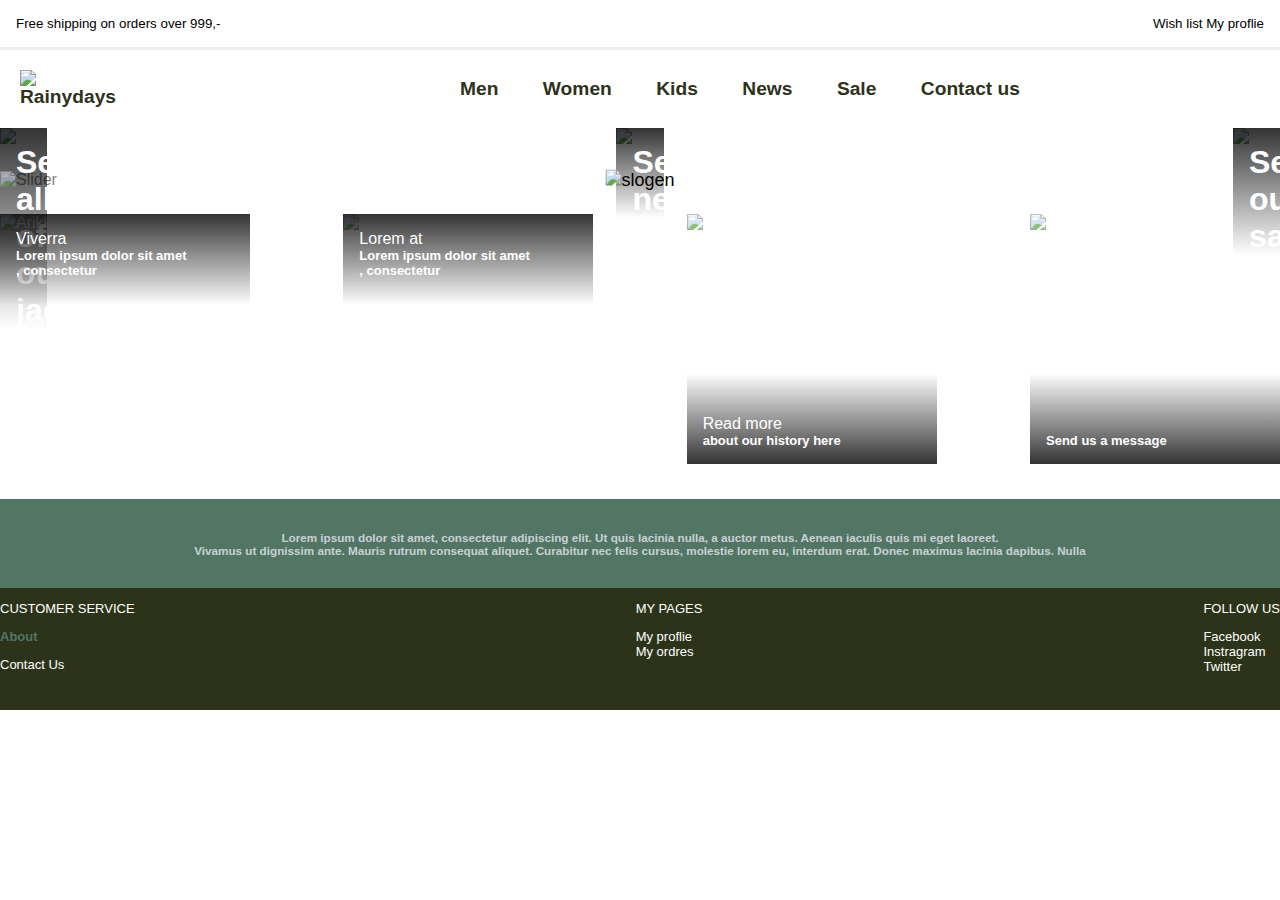
==== index.html @ c91542f7 "." ====
<!DOCTYPE html>
<html lang="en">
   <head>
      <meta charset="UTF-8">
      <meta http-equiv="X-UA-Compatible" content="IE=edge">
      <meta name="viewport" content="width=device-width, initial-scale=1.0">
      <meta name="description" content="rainy days - jackets">
      <title>Rainydays | Home</title>
      <link href="css/styles.css" rel=stylesheet />
      <script src="https://kit.fontawesome.com/075c648cb7.js" crossorigin="anonymous"></script>
   </head>
   <body>
      <header class="topbar">
         <div class="infosection">
            <div class="infosection-wrapper">
               <div class="left">
                  <i class="fas fa-truck"></i> Free shipping on orders over 999,-
               </div>
               <div class="right">
                  <i class="fas fa-heart"></i> Wish list
                  <i class="fas fa-user"></i> My proflie
               </div>
            </div>
         </div>
         <nav>
            <a href="index.html">  <img src="images/Logo.png"  alt="Rainydays"> </a>
            <ul>
               <li> <a href="men.html">Men</a></li>
               <li> <a href="women.html">Women</a></li>
               <li> <a href="kids.html">Kids</a></li>
               <li> <a href="news.html">News</a></li>
               <li> <a href="sale.html">Sale</a></li>
               <li> <a href="contact.html">Contact us </a></li>
            </ul>
         </nav> 
      </header>
      
   <main>
      <section class="front-categories">
         <div class="imgtext column" >
            <h1>See all of our jackets</h1>
            <a href="men.html"></a>
            <img src="images/sitting.jpg" alt=men>
         </div>

         <div class="imgtext column">
            <h1>See news</h1>
            <a href="news.html"></a>
            <img src="images/looking.jpg" alt=men >
         </div>

         <div class="imgtext column">
            <h1>See our sale</h1>
            <a href="sale.html"></a>
            <img src="images/mounten.jpg" alt=men >
         </div>
      </section>

      
         <section>
            <div class="slider">
               <img class="slider-background" src="images/slider.jpg" alt=Slider>
               <!-- <div class="center">Her kommer det en tekst</div> -->
               <img class="center" src="images/slogen.png" alt="slogen">
            </div>
         </section>

         <section class="front-news"> 
            <div class="article">
               <img src="images/mounten.jpg" alt=Arikkel1>
               <div class="toptext">
                  <p>Viverra<p>
                  <h3>Lorem ipsum dolor sit 
                     amet <br> , consectetur  </h3> 
               </div>      
            </div>

            <div class="article">
               <img src="images/skiing.jpg" alt=Arikkel2>
               <div class="toptext">
                  <p>Lorem at<p> 
                  <h3>Lorem ipsum dolor sit 
                     amet <br>, consectetur</h3>  
               </div>   
            </div>

            <div class="article">
               <img src="images/sitting.jpg" alt=Arikkel3>
               <div class="bottomtext">
                  <p>Read more<p>  
                  <h3>about our 
                     history here</h3>
               </div>
            </div>

            <div class="article">
               <img src="images/skiing.jpg" alt=Arikkel4>
               <div class="bottomtext">
                  <h3>Send us a message</h3>  
               </div>
            </div>
         </section>
      </main>
      <section class="smallfooter">
         <h3>Lorem ipsum dolor sit amet, consectetur adipiscing elit. Ut quis lacinia nulla, a auctor metus. Aenean iaculis quis mi eget laoreet. <br>Vivamus ut 
            dignissim ante. Mauris rutrum consequat aliquet. 
            Curabitur nec felis cursus, molestie lorem eu, interdum erat. Donec maximus lacinia dapibus. Nulla </h3>
   </section>
      <footer class="footer-info">
         <div class="footer-wrapper">
            <div> 
               <p>CUSTOMER SERVICE</p>
               <a href="About.html"> About </a>
               <p>Contact Us</p>
            </div> 

            <div>
               <p>MY PAGES</p>
               <li>My proflie</li>
               <li>My ordres</li>
            </div>

            <div>
               <p>FOLLOW US</p>
               <li>Facebook</li>
               <li>Instragram</li>
               <li>Twitter</li>
            </div>  
         </div>
      </footer>
   </body>
</html>
---- css/styles.css ----
@import url('https://fonts.googleapis.com/css2?famliy=Open+Sans:ital,wght@0,400;0,600;0,700;0,800;1,400&display=swap');

/* main */

body {
  color: #000;
  background-color: #fff;
  margin: 0;
  font-family: 'Open Sans', sans-serif;
}

body > main {
  max-width: 1600px;
  margin: 0 auto;
}

header a {
  color: #2d3319;
  padding: 20px;
  font-size: larger;
}

button {
  background-color: #2D3319;
  color: #FFFFFF;
  height: 40px;
  border-bottom-style: none;
}
/* 
a {
  color: #517664;
} */

/*nav*/

nav {
  max-width: 1600px;
  margin: 0 auto;
}

nav ul {
  padding: 0px;
  text-align: center;
}

nav li {
  display: inline-block;
}

/*link*/

a {
  text-decoration: none;
  font-weight: 600;
  color: #517664;
}

.active {
  text-decoration: underline;
}

/* Topbar */

.topbar .infosection {
  margin: 0;
  max-height: 40px;
  
  padding: 1rem;
  font-size: smaller;
  border-bottom-style: inset
}

.infosection-wrapper {
  display: flex;
  justify-content: space-between;
  align-items: center;
  max-width: 1600px;
  margin: 0 auto;
}

.topbar nav {
  display: grid;
  grid-template-columns: 200px 1fr;
  align-items: center;
}

.topbar img {
  max-width: 100px;
  height: auto;
}

/* Font-category */
.front-categories {
  display: flex;
  flex-direction: column;
  justify-content: space-between;
  padding-bottom: 25px;
  flex-wrap: wrap;
  align-items: center;
 width: 100%;
}


.imgtext img {
  height: 400px;
  width: 400px;
}

/* mid-slider */ 

.slider {
  position: relative;
}

.slider .center {
  position: absolute;
  top: 50%;
  left: 50%;
  transform: translate(-50%, -50%);
  font-size: 18px;
  max-width: 100%;
}

.slider .slider-background { 
  object-fit: cover;
  width: 100%;
  height: 350px;
  object-position: 0% 45%;
  opacity: 0.5
}

/* Front - article  */

.front-news {
  display: flex;
  flex-direction: column; 
  justify-content: space-between;
  width: 100%;
  flex-wrap: wrap;
  align-items: center;
  padding-top: 25px;
  padding-bottom: 25px;
}

.article {
  position: relative;
  color: #fff;
  display: grid;
  grid-template-columns: 1;
  grid-gap: 10px;
  justify-content: center;
  padding-bottom: 10px;
}

.article h3 {
  font-size: small;
}

.toptext > *, .bottomtext > * {
  padding: 0;
  margin: 0;
}

.article img {
  width: 400px;
  height: 400px;
  opacity: 0.7;
}

.article .toptext {
  position: absolute;
  padding-left: 1rem;
  background: linear-gradient(
    0deg
    ,transparent 0,rgba(0,0,0,.8));
  width:  calc(100% - 1rem);  
  margin: 0;
  padding-top: 1rem;
  min-height: 75px;
}

.article .bottomtext {
  position: absolute;
  bottom: .6rem;
  padding-left: 1rem;
  background: linear-gradient(
    180deg
    ,transparent 0,rgba(0,0,0,.8));
  width:  calc(100% - 1rem);  
  margin: 0;
  padding-bottom: 1rem;
  min-height: 75px;
  display: flex;
  flex-direction: column;
  justify-content: flex-end;
}


/* Smallfooter  */
.smallfooter {
  background-color: #517664;
  color: #CACFD6;
  text-align: center;
  font-size: 10px;
  padding: 20px 30px;
}

/* Footer  */
footer {
  background: #2d3319;
  color: #fff;
  height: auto;
  padding-bottom: 25px;
  list-style-type: none;
  font-size: small;
}

.footer-wrapper {
  /* display: flex; */
  display: flex;
  flex-direction: row;
  justify-content: space-between;
  max-width: 1600px;
  margin: 0 auto;
}


.imgtext {
  background: transparent;
  color: #fff;
  position: relative;
  justify-content: center;
}

.imgtext h1 {
  position: absolute;
  padding-left: 1rem;
  background: linear-gradient(
    0deg
    ,transparent 0,rgba(0,0,0,.8));
  width:  calc(100% - 1rem);  
  margin: 0;
  padding-top: 1rem;
}

.imgtext a {
  position: absolute;
  bottom: .8rem;
  left: 1rem;
  color: #fff;
}



/* Prod-category */
.categoryslider {
  position: relative;
}


.categoryslider img {
  object-fit: cover;
  width: 100%;
  height: 350px;
  object-position: 0% 45%;
}


.prod-cat {
  display: flex;
  flex-direction: row;
  justify-content: space-around;
  padding-bottom: 25px;
  flex-wrap: wrap;
}

.prod-cat > div {
  display: flex;
  flex-direction: row;
  align-items: center;
  
}

.prod-cat img {
  max-height: 100px;
  max-width: 100px;
}

/* singel-prod */
.prod-page {
    margin: 0 auto;
    padding: 2rem;
    display: grid;
    grid-template-columns: 1fr;
    grid-template-areas: 
        "productImage"
        "productIngress"
        "productDetails";
}



.product-image {
  grid-area: productImage;
}

.product-ingress {
  grid-area: productIngress;
}

.product-details {
  grid-area: productDetails;
}


.variant {
  border: 5px solid green ;
  width: 5px;
  height: 5px;
}

/*contakt*/
input,
textarea {
  border: 5px, #707070;
}

.contact-background-color {
  background-color: #9FD8CB;
}

@media only screen and (min-width: 600px) {
  /* body {background: green;} */
  .front-categories {
    flex-direction: column;
  }
}

@media only screen and (min-width: 992px) {
  /* body {background: orange;} */
  .article img {
    width: 250px;
    height: 250px;
  }

  .front-categories {
    flex-direction: row;
    justify-content: space-between; 
    
  }
 .column {
   justify-content: center;
 }

 .front-news {
 flex-direction: row;
 justify-content: space-between;
}


.prod-page {
  flex-direction: row;
  justify-content: space-between;
}

.prod-cat > div {
  display: flex;
  flex-direction: column;
  align-items: center;
}


.prod-page {
  grid-template-columns: 1fr 1fr 1fr;
  grid-template-areas: 
      "productImage productIngress productIngress"
      "productDetails productDetails productDetails";
}

}

/* Helpers */

.d-flex {
  display: flex;
}

.flex-row {
  flex-direction: row;
}

.flex-column {
  flex-direction: column;
}

.align-items-center {
  align-items: center;
}

.justify-content-center {
  justify-content: center;
}

.medium-img {
  height: auto;
  max-width: 400px;
}

.justify-content-between {
  justify-content: space-between;
}

.justify-content-around {
  justify-content: space-around;
}
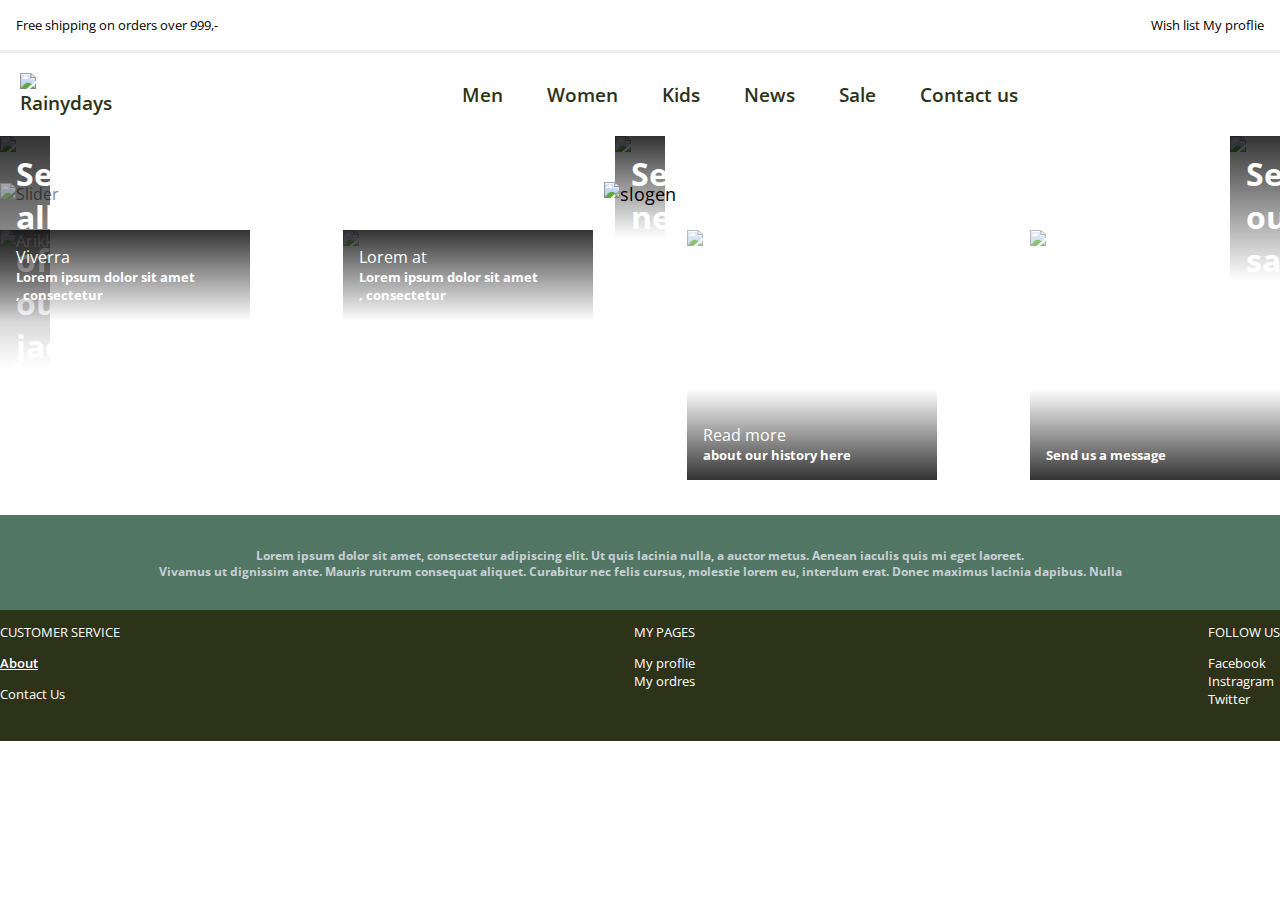
==== commit 240633ad: "add more" ====
--- a/index.html
+++ b/index.html
@@ -8,6 +8,8 @@
       <title>Rainydays | Home</title>
       <link href="css/styles.css" rel=stylesheet />
       <script src="https://kit.fontawesome.com/075c648cb7.js" crossorigin="anonymous"></script>
+      <link rel="preconnect" href="https://fonts.gstatic.com">
+      <link href="https://fonts.googleapis.com/css2?family=Open+Sans:ital,wght@0,400;0,600;0,700;0,800;1,400&display=swap" rel="stylesheet"> 
    </head>
    <body>
       <header class="topbar">
@@ -24,6 +26,8 @@
          </div>
          <nav>
             <a href="index.html">  <img src="images/Logo.png"  alt="Rainydays"> </a>
+            <label for="mobil-menu" class="hidden bars"><i class="fas fa-bars"></i></label>
+            <input type="checkbox" id="mobil-menu"/> 
             <ul>
                <li> <a href="men.html">Men</a></li>
                <li> <a href="women.html">Women</a></li>
@@ -100,6 +104,7 @@
                </div>
             </div>
          </section>
+         <div class="growerNotAShower"></div>
       </main>
       <section class="smallfooter">
          <h3>Lorem ipsum dolor sit amet, consectetur adipiscing elit. Ut quis lacinia nulla, a auctor metus. Aenean iaculis quis mi eget laoreet. <br>Vivamus ut 
--- a/css/styles.css
+++ b/css/styles.css
@@ -1,4 +1,5 @@
-@import url('https://fonts.googleapis.com/css2?famliy=Open+Sans:ital,wght@0,400;0,600;0,700;0,800;1,400&display=swap');
+/* @import url('https://fonts.googleapis.com/css2?famliy=Open+Sans:ital,wght@0,400;0,600;0,700;0,800;1,400&display=swap'); */
+@import url('helpers.css');
 
 /* main */
 
@@ -12,6 +13,9 @@
 body > main {
   max-width: 1600px;
   margin: 0 auto;
+  display: flex;
+  flex-direction: column;
+  height: 100%;
 }
 
 header a {
@@ -21,18 +25,22 @@
 }
 
 button {
+  width: 100%;
   background-color: #2D3319;
   color: #FFFFFF;
-  height: 40px;
-  border-bottom-style: none;
-}
-/* 
+  padding: 14px 20px;
+  margin: 8px 0;
+  border: none;
+  border-radius: 4px;
+  cursor: pointer;
+}
+/*
+
 a {
   color: #517664;
 } */
 
 /*nav*/
-
 nav {
   max-width: 1600px;
   margin: 0 auto;
@@ -46,6 +54,10 @@
 nav li {
   display: inline-block;
 }
+
+/* .hidden {
+  display: none;
+} */
 
 /*link*/
 
@@ -79,8 +91,11 @@
 }
 
 .topbar nav {
+  display: flex;
   display: grid;
   grid-template-columns: 200px 1fr;
+  flex-direction: column;
+  justify-content: space-between;
   align-items: center;
 }
 
@@ -92,7 +107,7 @@
 /* Font-category */
 .front-categories {
   display: flex;
-  flex-direction: column;
+  flex-direction: row;
   justify-content: space-between;
   padding-bottom: 25px;
   flex-wrap: wrap;
@@ -106,7 +121,7 @@
   width: 400px;
 }
 
-/* mid-slider */ 
+/* Slider */ 
 
 .slider {
   position: relative;
@@ -127,6 +142,11 @@
   height: 350px;
   object-position: 0% 45%;
   opacity: 0.5
+}
+
+.slider h3 {
+  color: #FFFFFF;
+  font-size: 800;
 }
 
 /* Front - article  */
@@ -224,6 +244,10 @@
   margin: 0 auto;
 }
 
+footer a {
+  color: #fff;
+  text-decoration: underline;
+} 
 
 .imgtext {
   background: transparent;
@@ -271,6 +295,7 @@
   flex-direction: row;
   justify-content: space-around;
   padding-bottom: 25px;
+  padding-top: 25px;
   flex-wrap: wrap;
 }
 
@@ -322,19 +347,170 @@
 /*contakt*/
 input,
 textarea {
-  border: 5px, #707070;
+  padding: 14px 20px;
+  border-radius: 4px; 
+  border: 2px solid #2D3319;
 }
 
 .contact-background-color {
   background-color: #9FD8CB;
 }
 
-@media only screen and (min-width: 600px) {
+/* #Card-number {
+  width: 90%;
+} */
+
+input[type=submit] {
+  background-color: #2D3319;
+  color: #FFFFFF;
+  padding: 14px 20px;
+  margin: 8px 0;
+  border: none;
+  border-radius: 4px;
+  cursor: pointer;
+}
+
+.summary {
+  border: 1px solid #ccc;
+  border-collapse: collapse;
+  margin: 0;
+  padding: 0;
+  width: 100%;
+  table-layout: fixed;
+}
+
+.summary caption {
+  font-size: 1.5em;
+  margin: .5em 0 .75em;
+}
+
+.summary tr {
+  background-color: #f8f8f8;
+  border: 1px solid #ddd;
+  padding: .35em;
+}
+
+.summary th,
+.summary td {
+  padding: .625em;
+  text-align: center;
+}
+
+.summary th {
+  font-size: .85em;
+  letter-spacing: .1em;
+  text-transform: uppercase;
+}
+
+.summary img {
+  width: 100%;
+    height: auto;
+    object-fit: contain;
+}
+
+.col-1-2 {
+  width: 50%;
+}
+
+.col-1-3 {
+  width: 33%;
+}
+
+.col-2-3 {
+  width: 67%;
+}
+
+#Card-number {
+  width: calc(100% - 40px);
+}
+
+
+@media only screen and (max-width: 770px) {
+  ul {
+    display: none; 
+  }
+
+  #mobil-menu:checked ~ ul{
+    display: block;
+  }
+
+  #mobil-menu {
+    display: none;
+  }
+
+  .bars {
+    position: absolute;
+    right: 0px;
+    width: 30px;
+    margin-top: 30px;
+}
+
   /* body {background: green;} */
   .front-categories {
-    flex-direction: column;
-  }
-}
+    flex-direction: row;
+    justify-content: space-around; 
+    
+  }
+  .summary {
+    border: 0;
+  }
+
+  .summary caption {
+    font-size: 1.3em;
+  }
+  
+  .summary thead {
+    border: none;
+    clip: rect(0 0 0 0);
+    height: 1px;
+    margin: -1px;
+    overflow: hidden;
+    padding: 0;
+    position: absolute;
+    width: 1px;
+  }
+  
+  .summary tr {
+    border-bottom: 3px solid #ddd;
+    display: block;
+    margin-bottom: .625em;
+  }
+  
+  .summary td {
+    border-bottom: 1px solid #ddd;
+    display: block;
+    font-size: .8em;
+    text-align: right;
+  }
+  
+  .summary td::before {
+    content: attr(data-label);
+    float: left;
+    font-weight: bold;
+    text-transform: uppercase;
+  }
+  
+  .summary td:last-child {
+    border-bottom: 0;
+  }
+
+  .col-1-2 {
+    width: 100%;
+  }
+
+  .col-1-3 {
+    width: 100%;
+  }
+
+  .col-2-3 {
+    width: 100%;
+  }
+
+  .hide-mobile {
+    display: none;
+  }
+}
+
 
 @media only screen and (min-width: 992px) {
   /* body {background: orange;} */
@@ -343,75 +519,138 @@
     height: 250px;
   }
 
+  #mobil-menu {
+    display: none;
+  }
+
+.hidden {
+  display: none;
+}
+
   .front-categories {
     flex-direction: row;
-    justify-content: space-between; 
-    
-  }
+  }
+
  .column {
-   justify-content: center;
- }
+    justify-content: center;
+  }
 
  .front-news {
- flex-direction: row;
- justify-content: space-between;
-}
-
-
-.prod-page {
-  flex-direction: row;
-  justify-content: space-between;
-}
-
-.prod-cat > div {
+    flex-direction: row;
+    justify-content: space-between;
+  }
+
+
+  .prod-page {
+    flex-direction: row;
+    justify-content: space-between;
+  }
+
+  .prod-cat > div {
+    display: flex;
+    flex-direction: column;
+    align-items: center;
+  }
+
+
+  .prod-page {
+    grid-template-columns: 1fr 1fr 1fr;
+    grid-template-areas: 
+        "productImage productIngress productIngress"
+        "productDetails productDetails productDetails";
+  }
+
+}
+
+/* Checkout */
+.checkout {
+  display: grid;
+  grid-template-columns: 1fr;
+}
+
+.delivery-and-purchase input {
+  margin: 5px;
+}
+
+.delivery-and-purchase .information {
+  display: grid;
+  grid-template-columns: 1fr;
+}
+
+.delivery-and-purchase .payment {
+  display: grid;
+  grid-template-columns: 1fr;
+}
+
+/* contact */
+.contact {
+  display: grid;
+  grid-template-columns: 1fr;
+  margin-top: 3rem;
+  margin-bottom: 3rem;
+}
+
+.contact .contact-form {
+  display: grid;
+  grid-template-columns: 1fr;
+}
+
+.contact .contact-form input, .contact .contact-form textarea {
+  margin: 5px;
+}
+
+.contact .contact-information {
+  /* d-flex flex-column align-items-center contact-background-color p-5 justify-content-center mb-3 */
   display: flex;
   flex-direction: column;
   align-items: center;
-}
-
-
-.prod-page {
-  grid-template-columns: 1fr 1fr 1fr;
-  grid-template-areas: 
-      "productImage productIngress productIngress"
-      "productDetails productDetails productDetails";
-}
-
-}
-
-/* Helpers */
-
-.d-flex {
-  display: flex;
-}
-
-.flex-row {
-  flex-direction: row;
-}
-
-.flex-column {
-  flex-direction: column;
-}
-
-.align-items-center {
-  align-items: center;
-}
-
-.justify-content-center {
+  background-color: #517664;
+  padding-left: 20px;
+  padding-right: 20px;
   justify-content: center;
-}
-
-.medium-img {
-  height: auto;
-  max-width: 400px;
-}
-
-.justify-content-between {
-  justify-content: space-between;
-}
-
-.justify-content-around {
-  justify-content: space-around;
-}
-
-
+  margin-bottom: 3rem;
+  margin-right: 20px;
+  margin-left: 20px;
+}
+
+.contact .contact-information div {
+  display: grid;
+  grid-template-columns: 1fr 2fr;
+}
+
+.contact .contact-information div i {
+ text-align: right;
+ margin-top: auto;
+ margin-bottom: auto;
+ padding-right: 10px;
+}
+
+/* Medium screens */
+@media  only screen and (min-width: 768px) {
+  .delivery-and-purchase .information {
+    grid-template-columns: 1fr 1fr;
+  }
+  
+  .delivery-and-purchase .payment {
+    grid-template-columns: 1fr 1fr;
+  }
+  
+  .delivery-and-purchase .payment :first-child {
+    grid-column: 1 / -1;
+  }
+
+  .contact {
+    grid-template-columns: 2fr 1fr;
+  }
+
+  .contact .contact-information {
+    margin: 0;
+  }
+}
+
+/* Large screens */
+@media  only screen and (min-width: 992px) {
+  .checkout {
+    grid-template-columns: 2fr 1fr;
+  }
+}
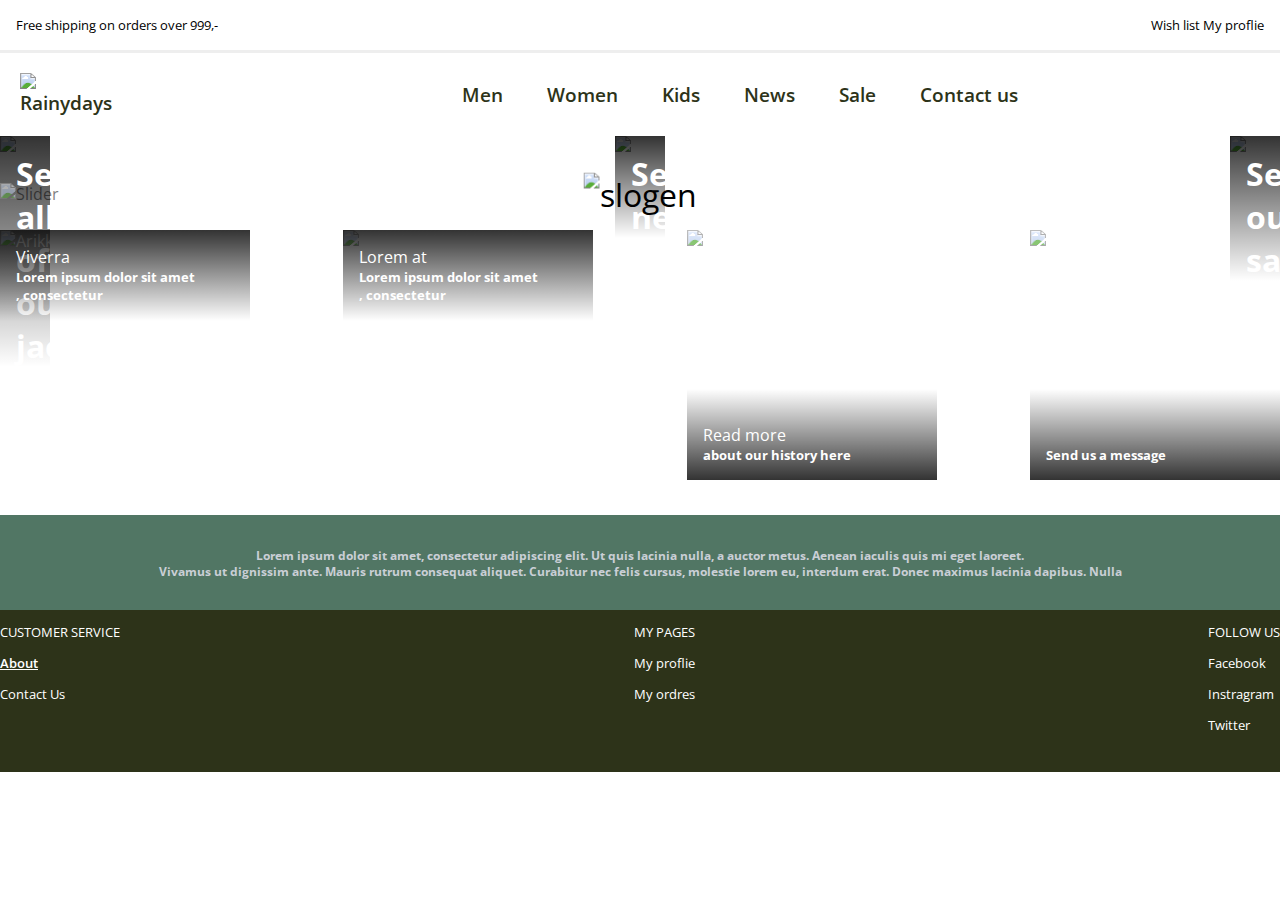
==== commit 286b4ef4: "add more stuff" ====
--- a/index.html
+++ b/index.html
@@ -104,32 +104,33 @@
                </div>
             </div>
          </section>
-         <div class="growerNotAShower"></div>
       </main>
+
       <section class="smallfooter">
          <h3>Lorem ipsum dolor sit amet, consectetur adipiscing elit. Ut quis lacinia nulla, a auctor metus. Aenean iaculis quis mi eget laoreet. <br>Vivamus ut 
             dignissim ante. Mauris rutrum consequat aliquet. 
             Curabitur nec felis cursus, molestie lorem eu, interdum erat. Donec maximus lacinia dapibus. Nulla </h3>
-   </section>
+      </section>
+      
       <footer class="footer-info">
          <div class="footer-wrapper">
             <div> 
                <p>CUSTOMER SERVICE</p>
-               <a href="About.html"> About </a>
+               <a href="About.html"><p>About</p></a>
                <p>Contact Us</p>
             </div> 
 
             <div>
                <p>MY PAGES</p>
-               <li>My proflie</li>
-               <li>My ordres</li>
+               <p>My proflie</p>
+               <p>My ordres</p>
             </div>
 
             <div>
                <p>FOLLOW US</p>
-               <li>Facebook</li>
-               <li>Instragram</li>
-               <li>Twitter</li>
+               <p>Facebook</p>
+               <p>Instragram</p>
+               <p>Twitter</p>
             </div>  
          </div>
       </footer>
--- a/css/styles.css
+++ b/css/styles.css
@@ -2,6 +2,10 @@
 @import url('helpers.css');
 
 /* main */
+/* 
+html, body {
+  width: 100%;
+} */
 
 body {
   color: #000;
@@ -55,9 +59,6 @@
   display: inline-block;
 }
 
-/* .hidden {
-  display: none;
-} */
 
 /*link*/
 
@@ -132,8 +133,9 @@
   top: 50%;
   left: 50%;
   transform: translate(-50%, -50%);
-  font-size: 18px;
+  font-size: 2rem;
   max-width: 100%;
+  margin-top: 0;
 }
 
 .slider .slider-background { 
@@ -236,7 +238,6 @@
 }
 
 .footer-wrapper {
-  /* display: flex; */
   display: flex;
   flex-direction: row;
   justify-content: space-between;
@@ -291,18 +292,22 @@
 
 
 .prod-cat {
-  display: flex;
-  flex-direction: row;
-  justify-content: space-around;
+  display: grid;
+  grid-template-columns: 1fr;
+  /* display: flex; */
+  /* flex-direction: row; */
+  /* justify-content: space-around; */
   padding-bottom: 25px;
   padding-top: 25px;
-  flex-wrap: wrap;
+  /* flex-wrap: wrap; */
 }
 
 .prod-cat > div {
   display: flex;
   flex-direction: row;
   align-items: center;
+  justify-content: space-between;
+  margin: 1rem 0;
   
 }
 
@@ -331,18 +336,22 @@
 
 .product-ingress {
   grid-area: productIngress;
+  margin: 0 1rem;
 }
 
 .product-details {
   grid-area: productDetails;
 }
 
-
-.variant {
-  border: 5px solid green ;
-  width: 5px;
-  height: 5px;
-}
+.price {
+  font-size: 1.5rem;
+}
+
+.price strong {
+  color: red;
+  margin-left: 1rem;
+}
+
 
 /*contakt*/
 input,
@@ -355,10 +364,6 @@
 .contact-background-color {
   background-color: #9FD8CB;
 }
-
-/* #Card-number {
-  width: 90%;
-} */
 
 input[type=submit] {
   background-color: #2D3319;
@@ -430,8 +435,19 @@
     display: none; 
   }
 
-  #mobil-menu:checked ~ ul{
+  nav {position: relative;}
+
+  #mobil-menu:checked ~ ul {
     display: block;
+    background-color: #517664;
+    position: absolute;
+    top: 70px;
+    z-index: 1;
+    
+  }
+
+  #mobil-menu:checked ~ ul li {
+    margin: 5px;
   }
 
   #mobil-menu {
@@ -442,10 +458,9 @@
     position: absolute;
     right: 0px;
     width: 30px;
-    margin-top: 30px;
-}
-
-  /* body {background: green;} */
+}
+
+  
   .front-categories {
     flex-direction: row;
     justify-content: space-around; 
@@ -509,6 +524,11 @@
   .hide-mobile {
     display: none;
   }
+
+  .footer-wrapper {
+    justify-content: space-evenly;
+  }
+
 }
 
 
@@ -566,6 +586,7 @@
 .checkout {
   display: grid;
   grid-template-columns: 1fr;
+  margin-bottom: 2rem;
 }
 
 .delivery-and-purchase input {
@@ -600,11 +621,10 @@
 }
 
 .contact .contact-information {
-  /* d-flex flex-column align-items-center contact-background-color p-5 justify-content-center mb-3 */
   display: flex;
   flex-direction: column;
   align-items: center;
-  background-color: #517664;
+  background-color: #9FD8CB;
   padding-left: 20px;
   padding-right: 20px;
   justify-content: center;
@@ -646,6 +666,10 @@
   .contact .contact-information {
     margin: 0;
   }
+
+  .prod-cat {
+    grid-template-columns: repeat(2, 1fr)
+  }
 }
 
 /* Large screens */
@@ -653,4 +677,9 @@
   .checkout {
     grid-template-columns: 2fr 1fr;
   }
-}
+
+  .prod-cat {
+    grid-template-columns: repeat(5, 1fr)
+  }
+
+}
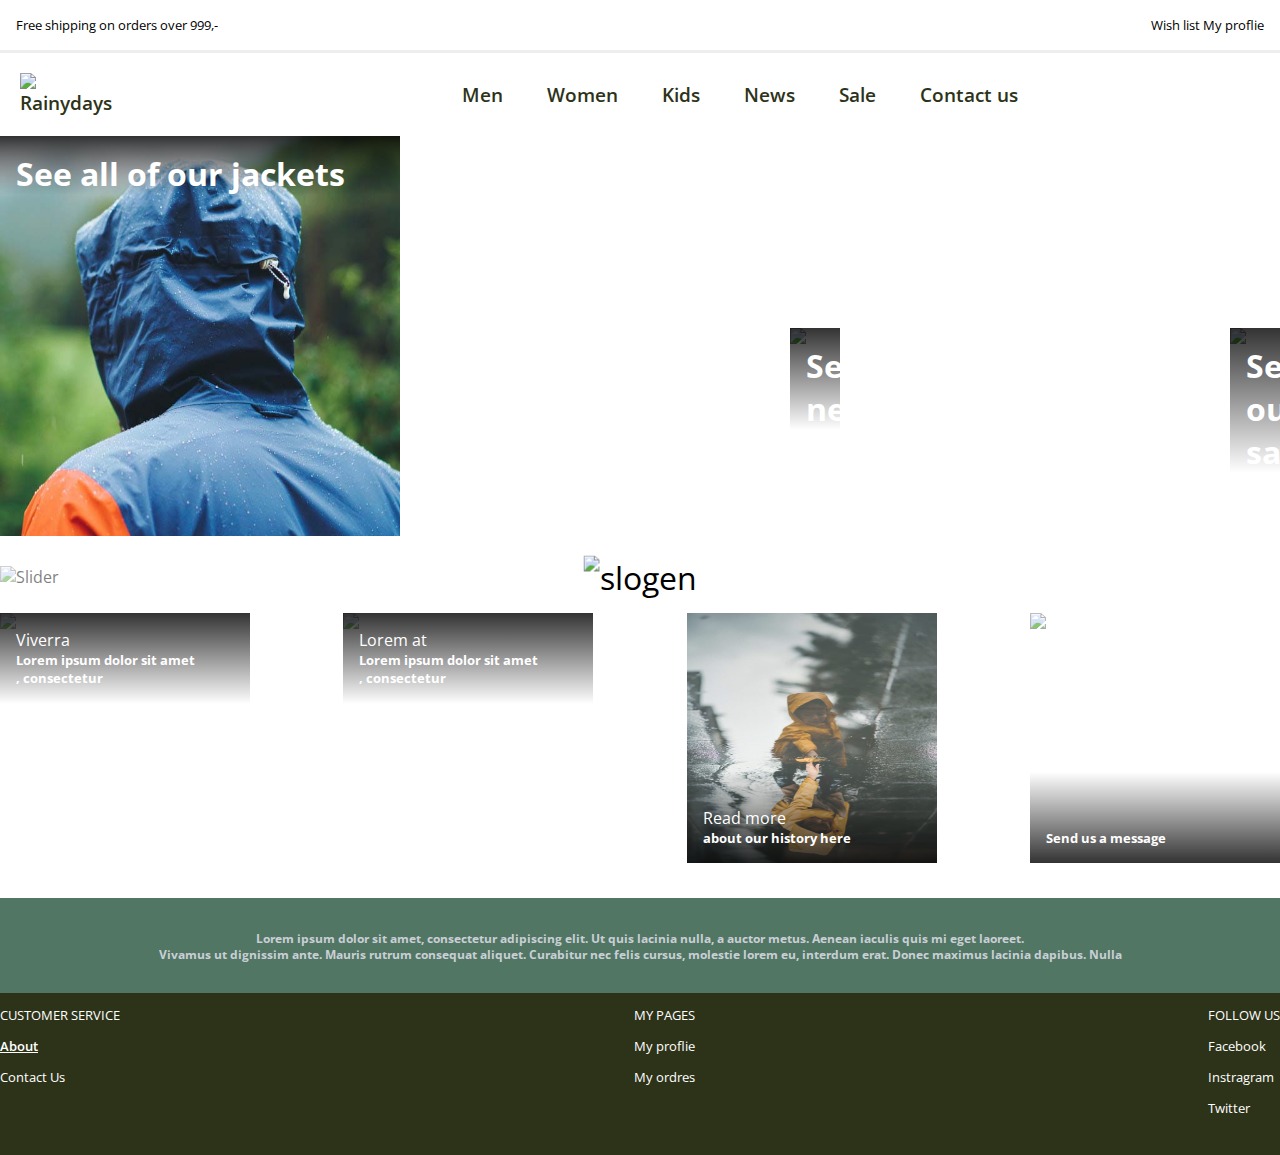
==== commit 1cde1cee: "add images and fit - cover" ====
--- a/index.html
+++ b/index.html
@@ -44,7 +44,7 @@
          <div class="imgtext column" >
             <h1>See all of our jackets</h1>
             <a href="men.html"></a>
-            <img src="images/sitting.jpg" alt=men>
+            <img src="images/front_img1.jpg" alt=men>
          </div>
 
          <div class="imgtext column">
@@ -89,7 +89,7 @@
             </div>
 
             <div class="article">
-               <img src="images/sitting.jpg" alt=Arikkel3>
+               <img src="images/article_img1.jpg" alt=Arikkel3>
                <div class="bottomtext">
                   <p>Read more<p>  
                   <h3>about our 
--- a/css/styles.css
+++ b/css/styles.css
@@ -113,13 +113,15 @@
   padding-bottom: 25px;
   flex-wrap: wrap;
   align-items: center;
- width: 100%;
+  width: 100%;
+
 }
 
 
 .imgtext img {
   height: 400px;
   width: 400px;
+  object-fit: cover;
 }
 
 /* Slider */ 
@@ -162,6 +164,7 @@
   align-items: center;
   padding-top: 25px;
   padding-bottom: 25px;
+  object-fit: cover;
 }
 
 .article {
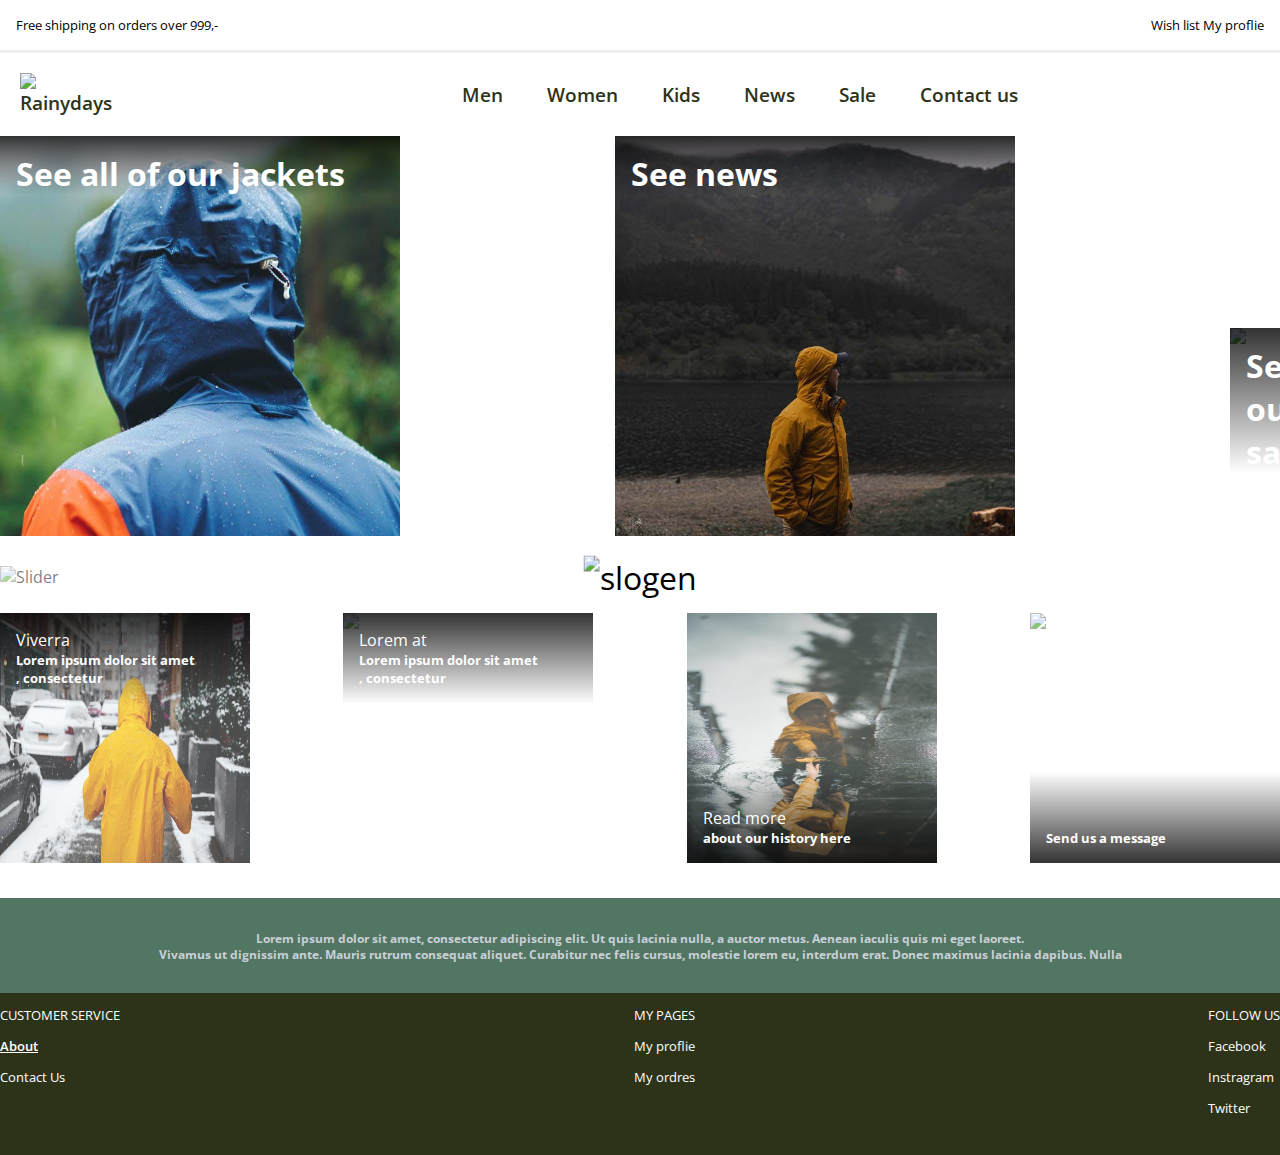
==== commit e0f2bfde: "." ====
--- a/index.html
+++ b/index.html
@@ -50,7 +50,7 @@
          <div class="imgtext column">
             <h1>See news</h1>
             <a href="news.html"></a>
-            <img src="images/looking.jpg" alt=men >
+            <img src="images/front_img2.jpg" alt=men>
          </div>
 
          <div class="imgtext column">
@@ -71,7 +71,7 @@
 
          <section class="front-news"> 
             <div class="article">
-               <img src="images/mounten.jpg" alt=Arikkel1>
+               <img src="images/article_img2.jpg" alt=Arikkel1>
                <div class="toptext">
                   <p>Viverra<p>
                   <h3>Lorem ipsum dolor sit 
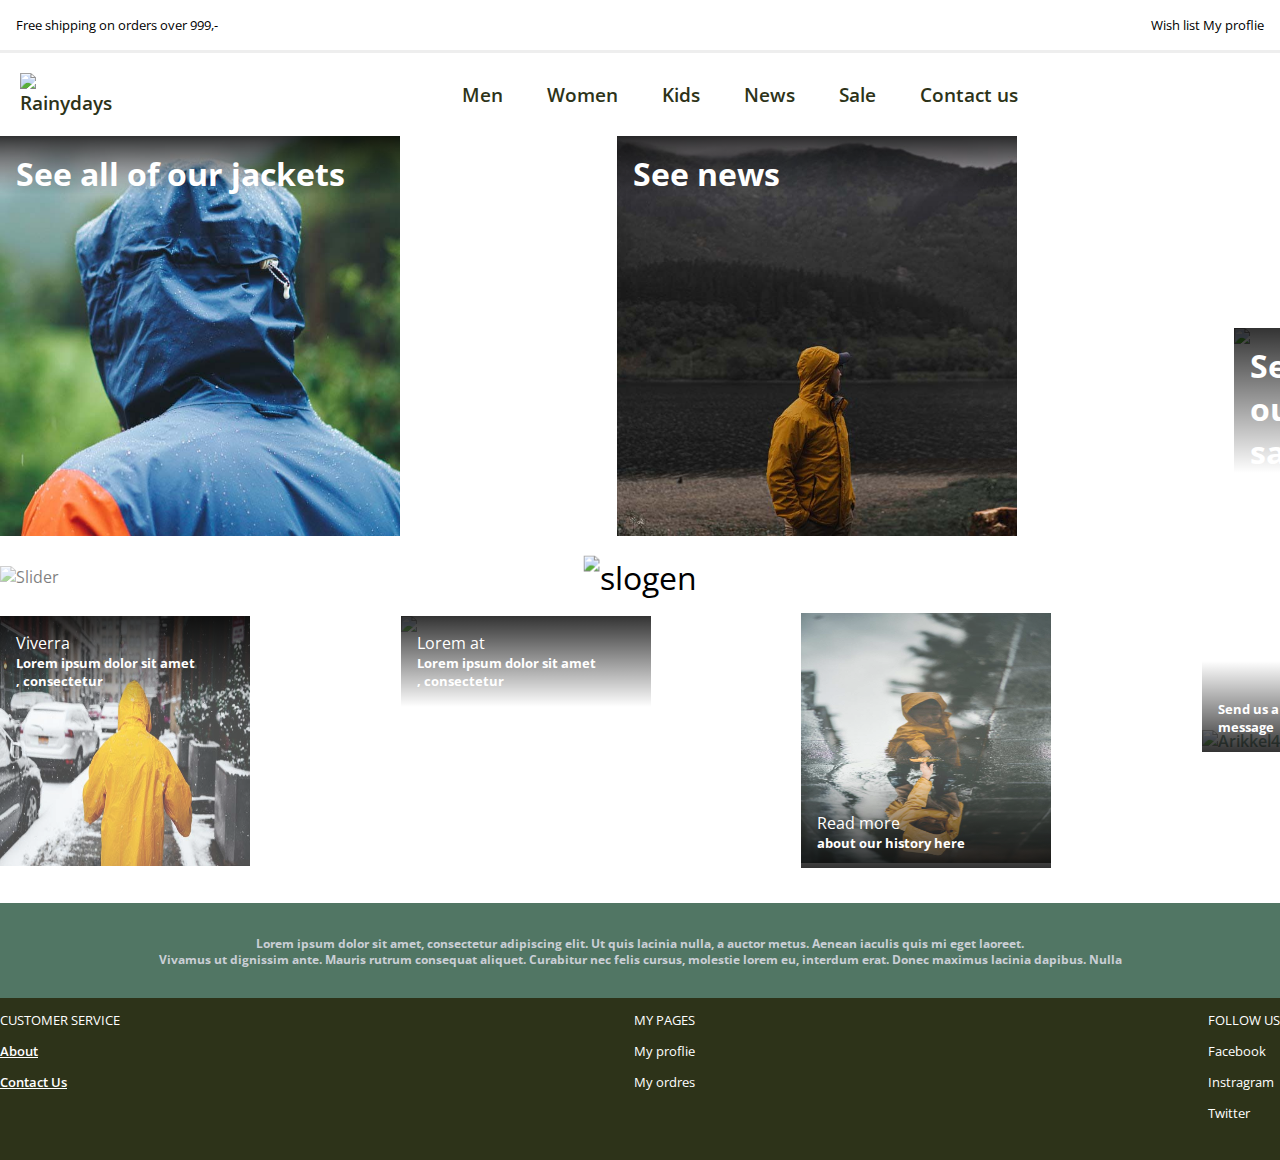
==== commit c4026d32: "add 'alt'" ====
--- a/index.html
+++ b/index.html
@@ -50,13 +50,13 @@
          <div class="imgtext column">
             <h1>See news</h1>
             <a href="news.html"></a>
-            <img src="images/front_img2.jpg" alt=men>
+            <img src="images/front_img2.jpg" alt=news>
          </div>
 
          <div class="imgtext column">
             <h1>See our sale</h1>
             <a href="sale.html"></a>
-            <img src="images/mounten.jpg" alt=men >
+            <img src="images/front_img3.jpg" alt=sale>
          </div>
       </section>
 
@@ -64,7 +64,6 @@
          <section>
             <div class="slider">
                <img class="slider-background" src="images/slider.jpg" alt=Slider>
-               <!-- <div class="center">Her kommer det en tekst</div> -->
                <img class="center" src="images/slogen.png" alt="slogen">
             </div>
          </section>
@@ -89,7 +88,7 @@
             </div>
 
             <div class="article">
-               <img src="images/article_img1.jpg" alt=Arikkel3>
+               <a href="About.html"><img src="images/article_img1.jpg" alt=Arikkel3></a>
                <div class="bottomtext">
                   <p>Read more<p>  
                   <h3>about our 
@@ -98,7 +97,7 @@
             </div>
 
             <div class="article">
-               <img src="images/skiing.jpg" alt=Arikkel4>
+               <a href="About.html"><img src="images/article_img3.jpg" alt=Arikkel4></a>
                <div class="bottomtext">
                   <h3>Send us a message</h3>  
                </div>
@@ -117,7 +116,7 @@
             <div> 
                <p>CUSTOMER SERVICE</p>
                <a href="About.html"><p>About</p></a>
-               <p>Contact Us</p>
+               <a href="contact.html"><p>Contact Us</p></a>
             </div> 
 
             <div>
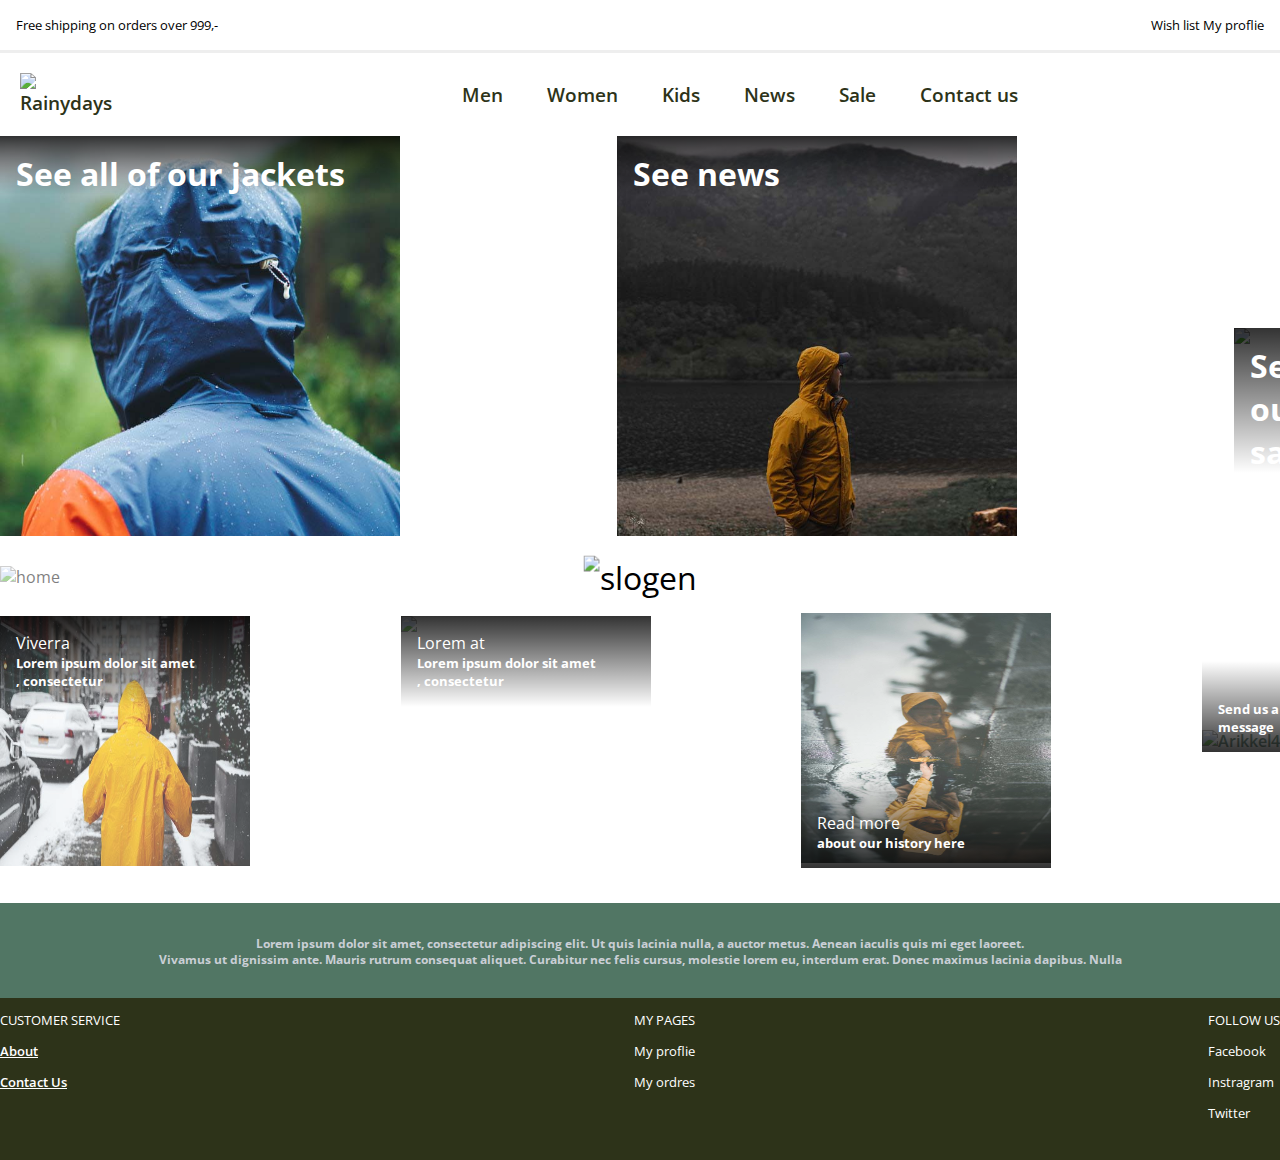
==== commit 38a001cd: "add alt and remove html" ====
--- a/index.html
+++ b/index.html
@@ -63,7 +63,7 @@
       
          <section>
             <div class="slider">
-               <img class="slider-background" src="images/slider.jpg" alt=Slider>
+               <img class="slider-background" src="images/slider.jpg" alt=home>
                <img class="center" src="images/slogen.png" alt="slogen">
             </div>
          </section>
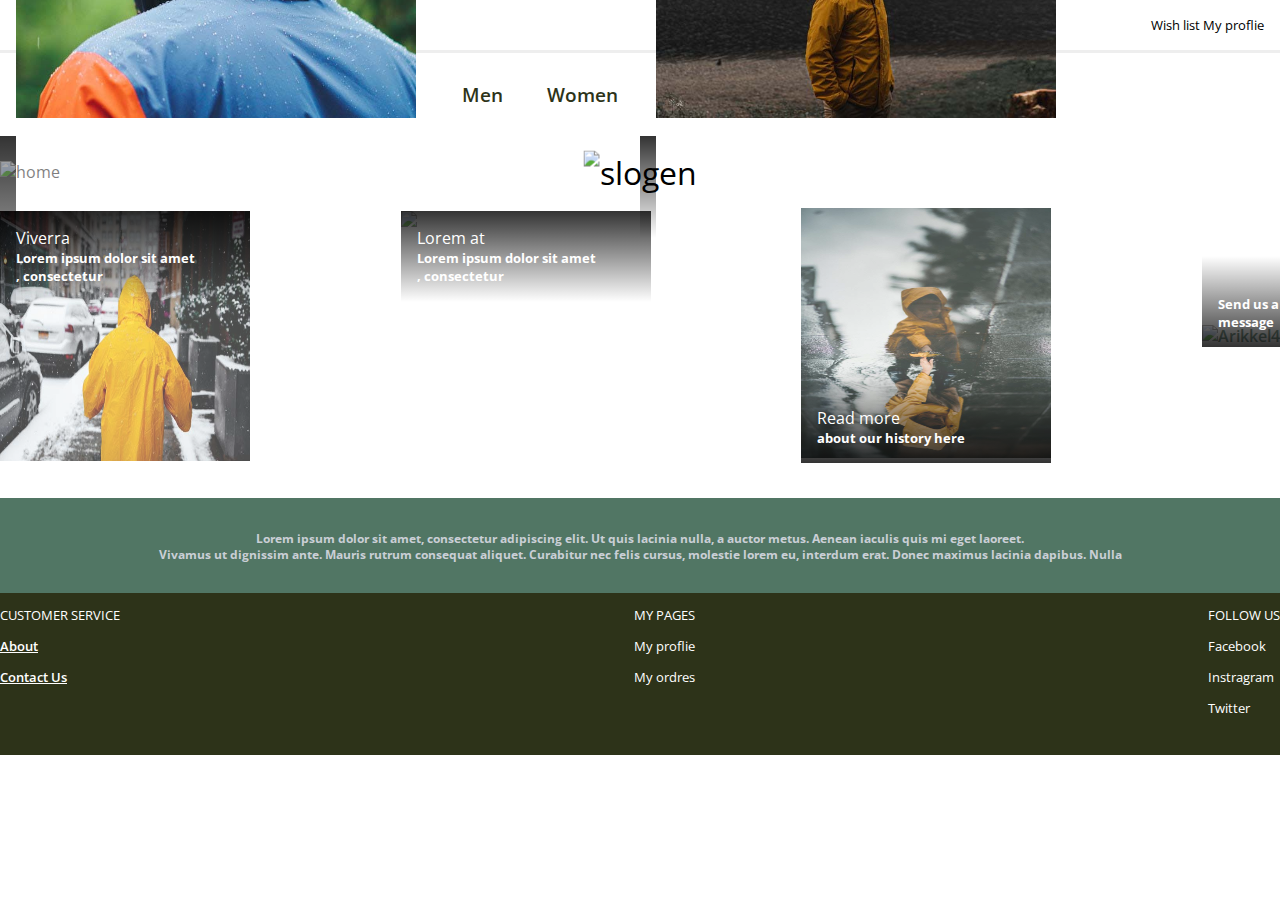
==== commit 8d8556bd: "remove section add div" ====
--- a/index.html
+++ b/index.html
@@ -43,30 +43,30 @@
       <section class="front-categories">
          <div class="imgtext column" >
             <h1>See all of our jackets</h1>
-            <a href="men.html"></a>
-            <img src="images/front_img1.jpg" alt=men>
+            <a href="men.html">
+            <img src="images/front_img1.jpg" alt=men></a>
          </div>
 
          <div class="imgtext column">
             <h1>See news</h1>
-            <a href="news.html"></a>
-            <img src="images/front_img2.jpg" alt=news>
+            <a href="news.html">
+            <img src="images/front_img2.jpg" alt=news></a>
          </div>
 
          <div class="imgtext column">
             <h1>See our sale</h1>
-            <a href="sale.html"></a>
-            <img src="images/front_img3.jpg" alt=sale>
+            <a href="sale.html">
+            <img src="images/front_img3.jpg" alt=sale></a>
          </div>
       </section>
 
       
-         <section>
+         <div>
             <div class="slider">
                <img class="slider-background" src="images/slider.jpg" alt=home>
                <img class="center" src="images/slogen.png" alt="slogen">
             </div>
-         </section>
+         </div>
 
          <section class="front-news"> 
             <div class="article">
